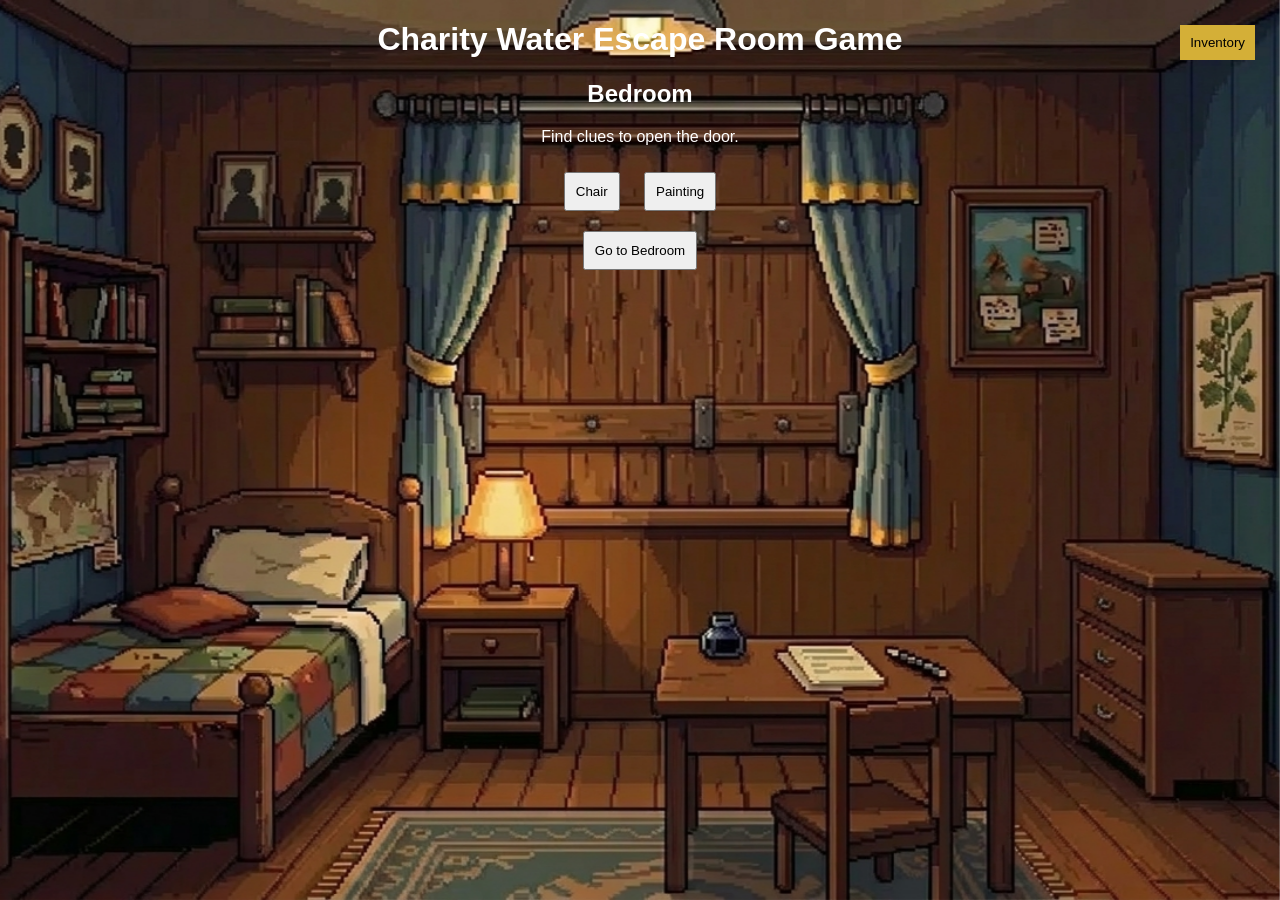
==== index.html @ 99c4aad6 "Implemented opening and closing of inventory" ====
<!DOCTYPE html>
<html lang="en">
<head>
    <meta charset="UTF-8">
    <meta name="viewport" content="width=device-width, initial-scale=1.0">
    <title>Charity Water Escape Room Game</title>
    <link rel="stylesheet" href="styles.css">
</head>
<body>
    <h1>Charity Water Escape Room Game</h1>

    <div id="room1" class="room">
        <h2>Bedroom</h2>

        <p>Find clues to open the door.</p>

        <img src="img/bedroom.png" alt="Bedroom" class="room-image">

        <div class="objects">
          <button onclick="inspect('chair')">Chair</button>

          <button onclick="inspect('painting')">Painting</button>
        </div>

        <button onclick="nextRoom()">Go to Bedroom</button>
    </div>

    <button onclick="openInventory()" id="inventoryBtn">Inventory</button>

    <div id="inventory">
        <h2>Inventory</h2>
        <ul id="inventoryList"></ul>
        <button onclick="closeInventory()">Close</button>
    </div>

    <script src="script.js"></script>

    
</body>
</html>
---- styles.css ----
/* Charity: water Brand Colors

Primary Colors:
- Yellow:     #FFC907
- Blue:       #2E9DF7

Secondary Colors:
- Light Blue: #8BD1CB
- Green:      #4FCB53
- Orange:     #FF902A
- Red:        #F5402C
- Dark Green: #159A48
- Pink:       #F16061

*/

body{
    font-family: Comic Sans MS, cursive, sans-serif;
    color: white;
    text-align: center;
    margin: 0;
    padding: 0;
    background-color: #f4f4f4;
}

/* Use the .room-image image as the full-page background */
.room-image {
  position: fixed;
  top: 0;
  left: 0;
  width: 100%;
  height: 100%;
  object-fit: cover;
  z-index: -1;
}

#room{ 
  position:relative; 
  width:800px; 
  margin:auto; 
} 

#roomImage{ 
  width:100%; 
} 

.hotspot{ 
  position:absolute; 
  cursor:pointer; 
}

button{
    padding: 10px;
    margin: 10px;
    cursor: pointer;
}

#inventoryBtn {
    position: fixed;
    top: 15px;
    right: 15px;
    border: none;
    cursor: pointer;
    background-color: #D4AF37;
    font-family: Comic Sans MS, cursive, sans-serif;
}

#inventory {
  display: none;
  position: fixed;
  right: 0;
  top: 0;
  width: 200px;
  height: 100%;
  background: rgb(99, 60, 2);
  color: white;
  padding: 10px;
  font-family: Comic Sans MS, cursive, sans-serif;
}
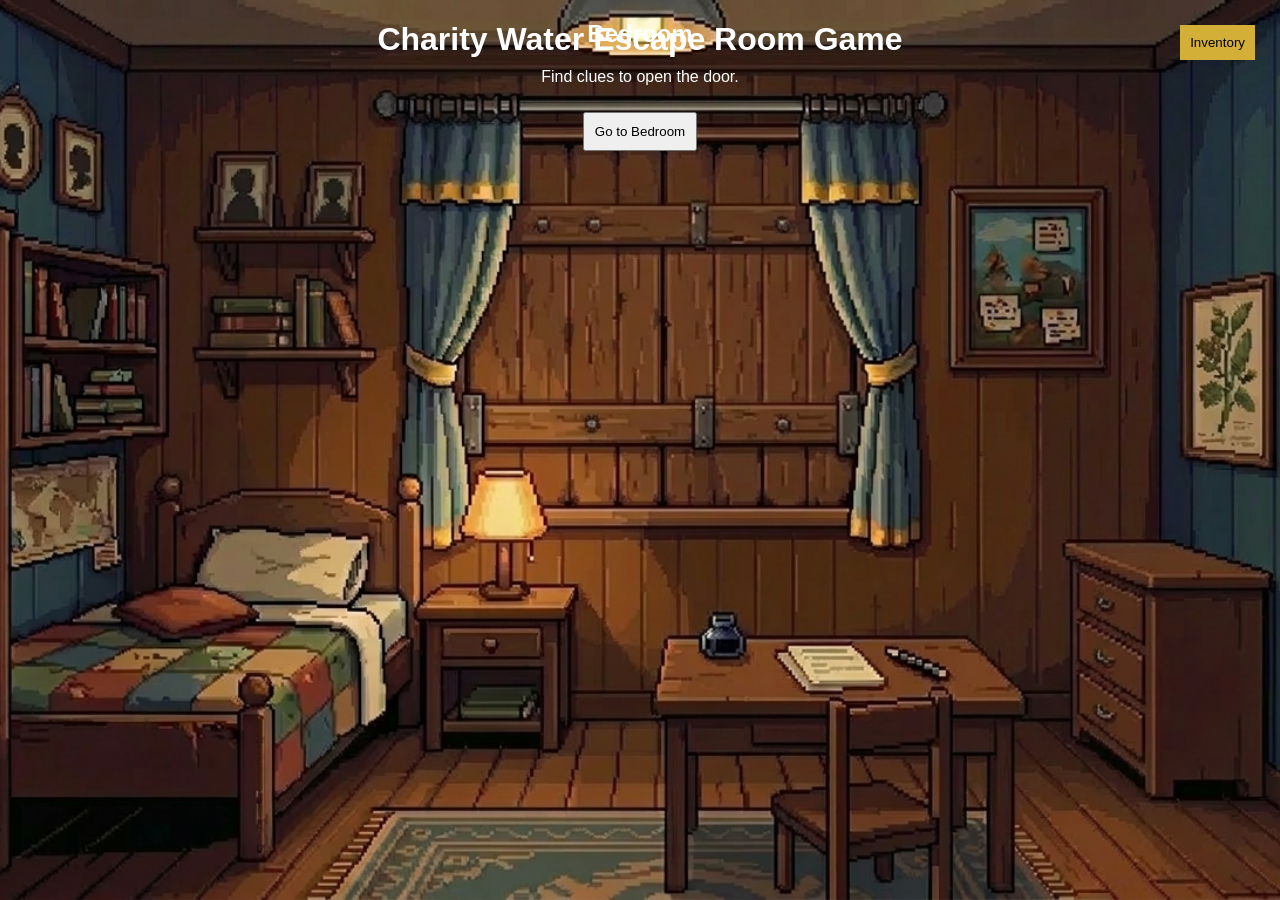
==== commit 65c5fb40: "Added buttons" ====
--- a/index.html
+++ b/index.html
@@ -14,12 +14,17 @@
 
         <p>Find clues to open the door.</p>
 
-        <img src="img/bedroom.png" alt="Bedroom" class="room-image">
+        <img src="img/bedroom.png" alt="Bedroom" class="room">
 
         <div class="objects">
-          <button onclick="inspect('chair')">Chair</button>
+          <button id="pillow" onclick="clickedPillow()"></button>
 
-          <button onclick="inspect('painting')">Painting</button>
+          <button id="painting" onclick="clickedPainting()"></button>
+
+          <div id="code" class="hidden">
+            Code is World Water Day
+          </div>
+
         </div>
 
         <button onclick="nextRoom()">Go to Bedroom</button>
--- a/styles.css
+++ b/styles.css
@@ -23,8 +23,8 @@
     background-color: #f4f4f4;
 }
 
-/* Use the .room-image image as the full-page background */
-.room-image {
+/* Use the .room image as the full-page background */
+.room {
   position: fixed;
   top: 0;
   left: 0;
@@ -35,13 +35,9 @@
 }
 
 #room{ 
-  position:relative; 
-  width:800px; 
-  margin:auto; 
-} 
-
-#roomImage{ 
-  width:100%; 
+  position: relative; 
+  width: 800px; 
+  margin: auto; 
 } 
 
 .hotspot{ 
@@ -76,4 +72,43 @@
   color: white;
   padding: 10px;
   font-family: Comic Sans MS, cursive, sans-serif;
+}
+
+#pillow {
+  position: absolute;
+  top: 56%;
+  left: 23%;
+  width: 9.8%;
+  height: 13%;
+  border-color: transparent;
+  background-color: transparent;
+}
+
+#painting {
+  position: absolute;
+  top: 17.5%;
+  left: 68.2%;
+  width: 9.2%;
+  height: 21%;
+  border-color: transparent;
+  background-color: transparent;
+}
+
+.hidden {
+  display: none;
+}
+
+#code {
+  position: absolute;
+  top: 40%;
+  left: 45%;
+  background: white;
+  padding: 10px;
+  border: 2px solid black;
+  animation: fall 0.6s ease-out;
+}
+
+@keyframes fall {
+  from { transform: translateY(-50px); }
+  to { transform: translateY(0); }
 }
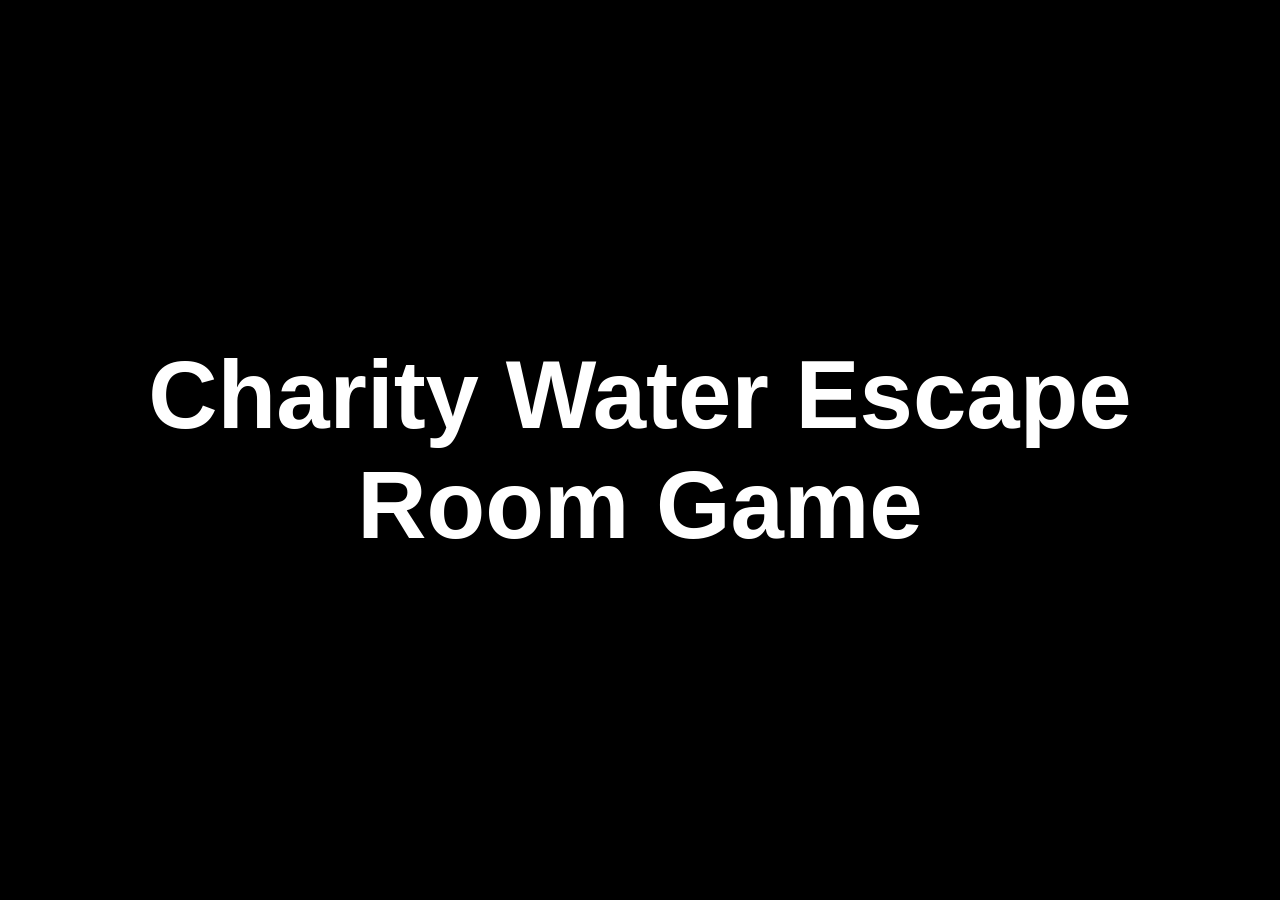
==== commit 257ab200: "Added intro and clue popup" ====
--- a/index.html
+++ b/index.html
@@ -7,7 +7,9 @@
     <link rel="stylesheet" href="styles.css">
 </head>
 <body>
-    <h1>Charity Water Escape Room Game</h1>
+    <div id="intro">
+      <h1>Charity Water Escape Room Game</h1>
+    </div>
 
     <div id="room1" class="room">
         <h2>Bedroom</h2>
@@ -17,17 +19,10 @@
         <img src="img/bedroom.png" alt="Bedroom" class="room">
 
         <div class="objects">
-          <button id="pillow" onclick="clickedPillow()"></button>
+          <button id="pillow"></button>
 
-          <button id="painting" onclick="clickedPainting()"></button>
-
-          <div id="code" class="hidden">
-            Code is World Water Day
-          </div>
-
+          <button id="painting"></button>
         </div>
-
-        <button onclick="nextRoom()">Go to Bedroom</button>
     </div>
 
     <button onclick="openInventory()" id="inventoryBtn">Inventory</button>
@@ -38,8 +33,22 @@
         <button onclick="closeInventory()">Close</button>
     </div>
 
+    <div id="popup-clue" class="popup hidden">
+      <h3>You found a clue!</h3>
+
+      <p>Code: World Water Day</p>
+
+      <button id="clue" onclick="document.getElementById('popup-clue').classList.add('hidden')">Close</button>
+    </div>
+
+    <div id="popup-code" class="popup hidden">
+      <h3>You found the code!</h3>
+
+      <p>Code: World Water Day</p>
+
+      <button id="collectCode" class="addToInventory" onclick="addToInventory('Code: World Water Day')">Take</button>
+    </div>
+
     <script src="script.js"></script>
-
-    
 </body>
 </html>
--- a/styles.css
+++ b/styles.css
@@ -23,7 +23,40 @@
     background-color: #f4f4f4;
 }
 
-/* Use the .room image as the full-page background */
+#intro {
+  position: fixed;
+  top: 0;
+  left: 0;
+  width: 100%;
+  height: 100%;
+  background: black;
+  color: white;
+
+  display: flex;
+  justify-content: center;
+  align-items: center;
+
+  font-size: 48px;
+  z-index: 9999;
+
+  transition: opacity 3s ease;
+}
+
+#intro.fade {
+  opacity: 0;
+  pointer-events: none;
+}
+
+#intro h1 {
+  opacity: 0;
+  animation: titleFade 2s forwards;
+}
+
+@keyframes titleFade {
+  from { opacity: 0; }
+  to { opacity: 1; }
+}
+
 .room {
   position: fixed;
   top: 0;
@@ -80,6 +113,7 @@
   left: 23%;
   width: 9.8%;
   height: 13%;
+  cursor: default;
   border-color: transparent;
   background-color: transparent;
 }
@@ -90,6 +124,7 @@
   left: 68.2%;
   width: 9.2%;
   height: 21%;
+  cursor: default;
   border-color: transparent;
   background-color: transparent;
 }
@@ -98,17 +133,15 @@
   display: none;
 }
 
-#code {
-  position: absolute;
-  top: 40%;
-  left: 45%;
+.popup {
+  position: fixed;
+  top: 50%;
+  left: 50%;
+  transform: translate(-50%, -50%);
   background: white;
-  padding: 10px;
-  border: 2px solid black;
-  animation: fall 0.6s ease-out;
+  border: 3px solid black;
+  padding: 20px;
+  color: black;
+  z-index: 1000;
 }
 
-@keyframes fall {
-  from { transform: translateY(-50px); }
-  to { transform: translateY(0); }
-}
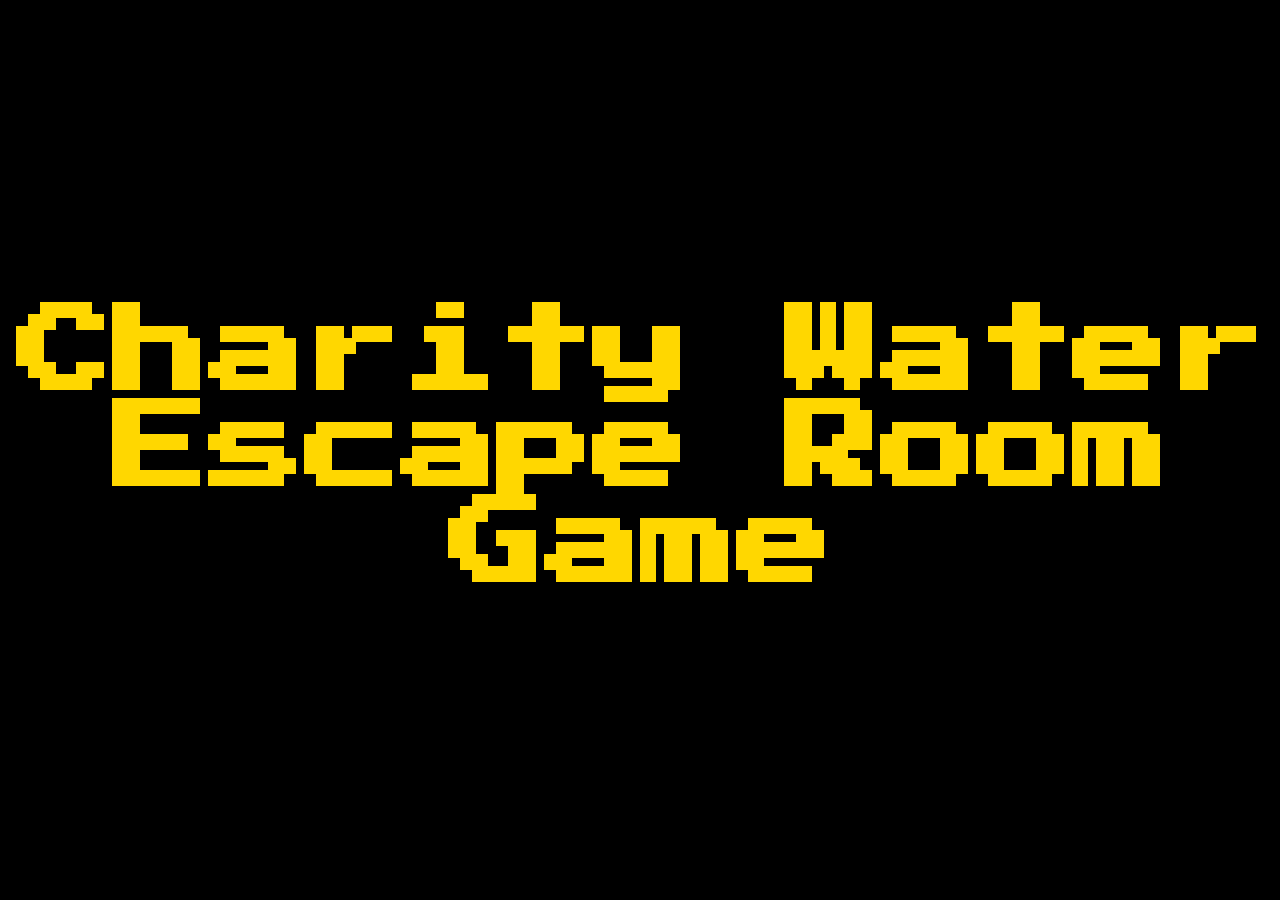
==== commit 83c54bd3: "Finished styling first room" ====
--- a/index.html
+++ b/index.html
@@ -5,6 +5,7 @@
     <meta name="viewport" content="width=device-width, initial-scale=1.0">
     <title>Charity Water Escape Room Game</title>
     <link rel="stylesheet" href="styles.css">
+    <link href="https://fonts.googleapis.com/css2?family=Press+Start+2P&display=swap" rel="stylesheet">
 </head>
 <body>
     <div id="intro">
@@ -14,7 +15,9 @@
     <div id="room1" class="room">
         <h2>Bedroom</h2>
 
-        <p>Find clues to open the door.</p>
+        <p>Fluff and feathers, calm and white,</p>
+
+        <p>Lift what cushions sleep at night.</p>
 
         <img src="img/bedroom.png" alt="Bedroom" class="room">
 
@@ -22,23 +25,28 @@
           <button id="pillow"></button>
 
           <button id="painting"></button>
+
+          <button id="lock"></button>
         </div>
     </div>
 
-    <button onclick="openInventory()" id="inventoryBtn">Inventory</button>
+    <button onclick="openInventory()" class="trans" id="inventoryBtn">Inventory</button>
 
     <div id="inventory">
         <h2>Inventory</h2>
         <ul id="inventoryList"></ul>
-        <button onclick="closeInventory()">Close</button>
     </div>
 
     <div id="popup-clue" class="popup hidden">
       <h3>You found a clue!</h3>
 
-      <p>Code: World Water Day</p>
+      <p>A picture hides more than paint and frame.</p>
 
-      <button id="clue" onclick="document.getElementById('popup-clue').classList.add('hidden')">Close</button>
+      <p>One touch wakes it,</p>
+
+      <p>Two reveal the game.</p>
+
+      <button id="clue" class="trans" onclick="document.getElementById('popup-clue').classList.add('hidden')">Close</button>
     </div>
 
     <div id="popup-code" class="popup hidden">
@@ -46,7 +54,17 @@
 
       <p>Code: World Water Day</p>
 
-      <button id="collectCode" class="addToInventory" onclick="addToInventory('Code: World Water Day')">Take</button>
+      <button id="collectCode" class="trans" class="addToInventory" onclick="addToInventory('Code: World Water Day')">Take</button>
+    </div>
+
+    <div id="popup-lock" class="hidden popup">
+      <h3>Enter 4-Digit Code</h3>
+
+      <input type="text" id="codeInput" placeholder="Enter code">
+
+      <button id="submitCode" class="trans"onclick="checkCode(1)">Unlock</button>
+
+      <button id="closeLock" class="trans" onclick="document.getElementById('popup-lock').classList.add('hidden')">Close</button>
     </div>
 
     <script src="script.js"></script>
--- a/styles.css
+++ b/styles.css
@@ -15,7 +15,7 @@
 */
 
 body{
-    font-family: Comic Sans MS, cursive, sans-serif;
+    font-family: 'Press Start 2P', monospace;
     color: white;
     text-align: center;
     margin: 0;
@@ -30,7 +30,8 @@
   width: 100%;
   height: 100%;
   background: black;
-  color: white;
+  color: #ffd700;
+  font-family: 'Press Start 2P', monospace;
 
   display: flex;
   justify-content: center;
@@ -49,7 +50,7 @@
 
 #intro h1 {
   opacity: 0;
-  animation: titleFade 2s forwards;
+  animation: titleFade 3s forwards;
 }
 
 @keyframes titleFade {
@@ -73,38 +74,66 @@
   margin: auto; 
 } 
 
-.hotspot{ 
-  position:absolute; 
-  cursor:pointer; 
-}
-
-button{
-    padding: 10px;
-    margin: 10px;
-    cursor: pointer;
-}
-
 #inventoryBtn {
-    position: fixed;
-    top: 15px;
-    right: 15px;
-    border: none;
-    cursor: pointer;
-    background-color: #D4AF37;
-    font-family: Comic Sans MS, cursive, sans-serif;
+  position: fixed;
+  top: 20px;
+  right: 20px;
+
+  background: #8b5a2b;
+  border: 4px solid #d4af37;
+
+  color: #ffd700;
+
+  padding: 10px;
+
+  box-shadow: 4px 4px 0px #2b1a0c;
+
+  cursor: pointer;
 }
 
 #inventory {
+  font-family: 'Press Start 2P', monospace;
+
+  position: fixed;
+  right: 20px;
+  top: 80px;
+
+  width: 260px;
+
+  background-color: #4b2e14;
+  color: #ffd700;
+
+  border: 4px solid #d4af37;
+
+  padding: 20px;
+
+  box-shadow: 6px 6px 0px #2b1a0c;
+
   display: none;
-  position: fixed;
-  right: 0;
-  top: 0;
-  width: 200px;
-  height: 100%;
-  background: rgb(99, 60, 2);
-  color: white;
-  padding: 10px;
-  font-family: Comic Sans MS, cursive, sans-serif;
+}
+
+#inventoryList {
+  margin: 0;
+
+  padding: 0;
+
+  list-style: none;
+}
+
+#inventoryList li {
+  margin: 12px 0;
+  padding: 8px;
+
+  background: #8b5a2b;
+  border: 3px solid #d4af37;
+
+  box-shadow: 3px 3px 0px #2b1a0c;
+
+  list-style: none;
+
+  font-family: 'Press Start 2P', monospace;
+
+  font-size: 14px;
 }
 
 #pillow {
@@ -114,6 +143,7 @@
   width: 9.8%;
   height: 13%;
   cursor: default;
+  box-shadow: none;
   border-color: transparent;
   background-color: transparent;
 }
@@ -125,23 +155,80 @@
   width: 9.2%;
   height: 21%;
   cursor: default;
+  box-shadow: none;
   border-color: transparent;
   background-color: transparent;
 }
 
+#lock {
+  position: absolute;
+  top: 45%;
+  left: 89.8%;
+  width: 7.5%;
+  height: 22%;
+  cursor: default;
+  box-shadow: none;
+  border-color: transparent;
+  background-color: transparent;
+}
+
 .hidden {
   display: none;
 }
 
 .popup {
+  font-size: 14px;
+
+  background-color: #4b2e14; /* dark brown */
+  color: #ffd700; /* gold text */
+
+  border: 4px solid #d4af37; /* metallic gold */
+
+  padding: 20px;
+  width: 300px;
+
   position: fixed;
   top: 50%;
   left: 50%;
   transform: translate(-50%, -50%);
-  background: white;
-  border: 3px solid black;
-  padding: 20px;
-  color: black;
-  z-index: 1000;
-}
-
+
+  box-shadow: 6px 6px 0px #2b1a0c;
+
+  text-align: center;
+}
+
+input[type="text"] {
+  width: 80%;
+  padding: 8px;
+  margin: 10px 0;
+
+  background-color: #8b5a2b; /* lighter brown */
+  color: #ffd700; /* gold text */
+
+  border: 3px solid #d4af37; /* metallic gold */
+
+  box-shadow: 3px 3px 0px #2b1a0c;
+
+  font-family: 'Press Start 2P', monospace;
+}
+
+button {
+  background-color: #8b5a2b; /* lighter brown */
+  color: #ffd700;
+
+  border: 4px solid #d4af37;
+
+  padding: 10px 14px;
+  margin: 10px;
+
+  box-shadow: 4px 4px 0px #2b1a0c;
+
+  cursor: pointer;
+
+  font-family: 'Press Start 2P', monospace;
+}
+
+.trans {
+  transform: translate(4px, 4px);
+  box-shadow: none;
+}
